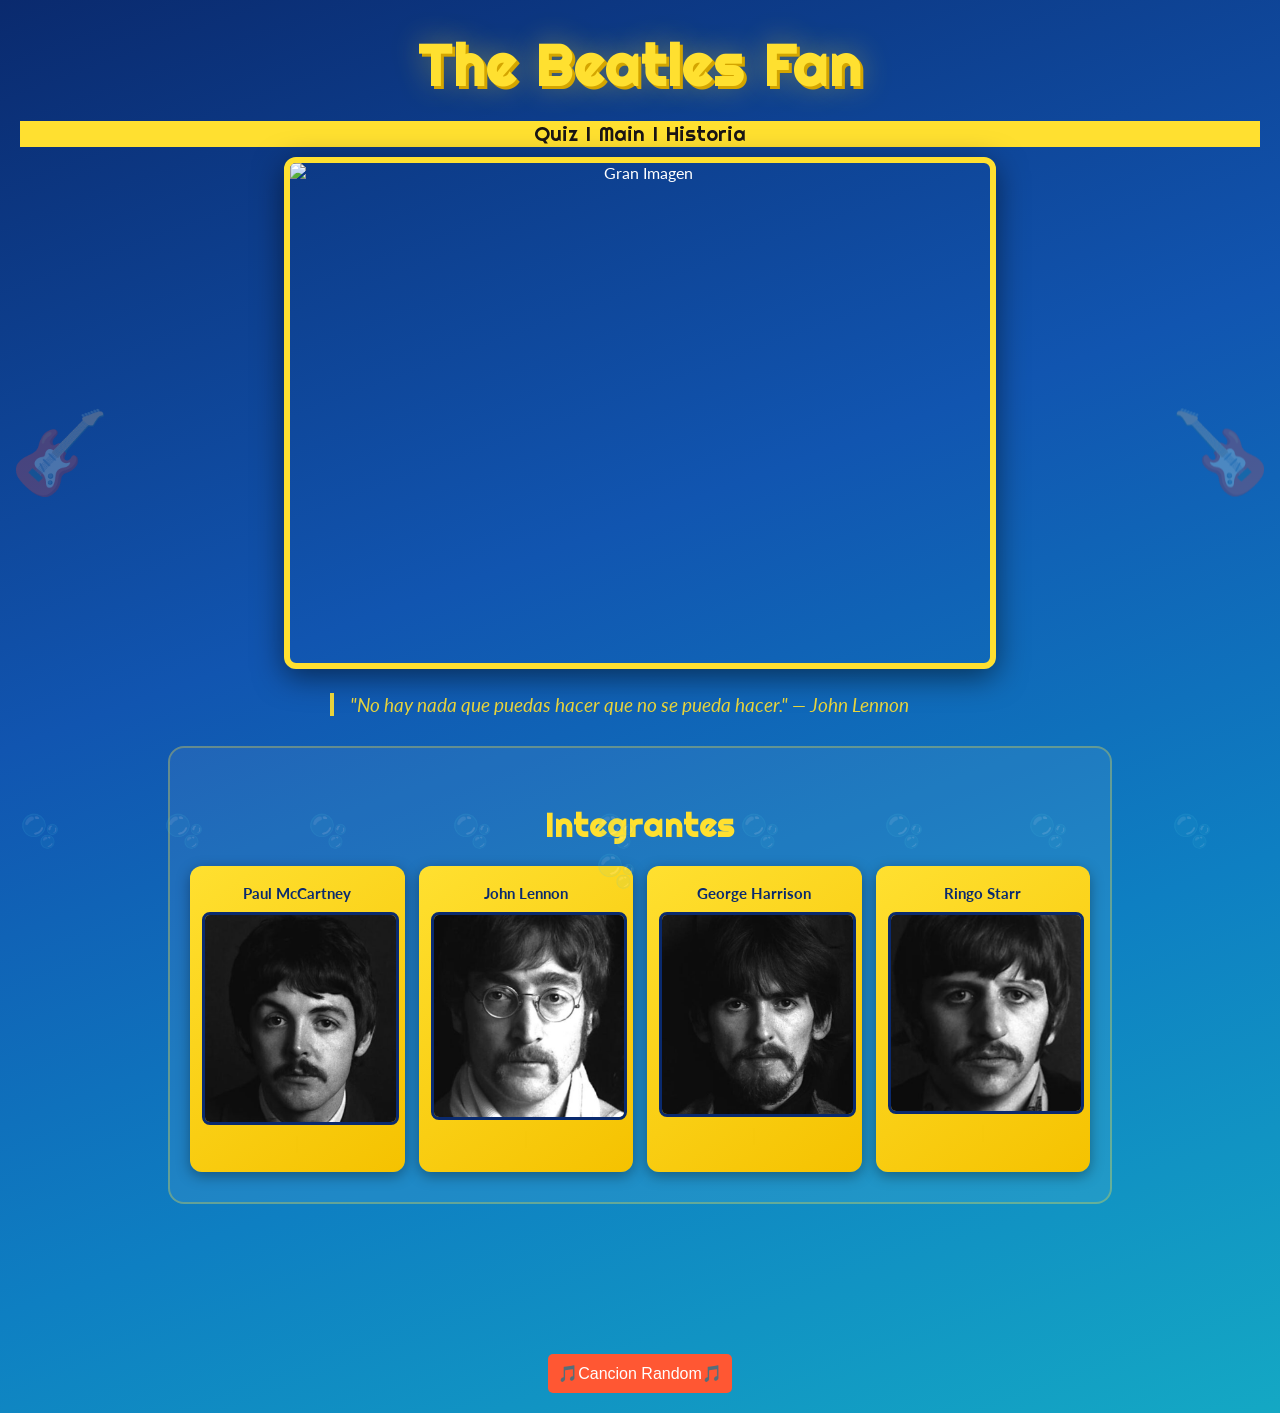
==== index.html @ 3f21a4d5 "arreglo de los nombres y avance del historia.html" ====
<!DOCTYPE html>
<html>
<head>
    <title>Imagen</title>
    <link rel="preconnect" href="https://fonts.googleapis.com">
    <link href="https://fonts.googleapis.com/css2?family=Righteous&family=Lato:wght@400;700&display=swap" rel="stylesheet">
    <link rel="stylesheet" type="text/css" href="index.css">
    <link href="C:\Users\matia\OneDrive\Documents\lenguajes\Lenguajes-web\quiz">
</head>
<body>
 
    <!-- guitarras decorativas laterales -->
    <div class="guitar guitar-left">🎸</div>
    <div class="guitar guitar-right">🎸</div>

    <h1>The Beatles Fan</h1>
    <!-- navegacion -->
    <div class="navigation">
        <a style="text-decoration:none" href="quiz.html" type="text/css">Quiz I</a> <a style="text-decoration:none" href="index.html" type="text/css">Main </a> <a style="text-decoration:none" href="prueba.html" type="text/css">I Historia</a><style>
                a { color: rgb(25, 20, 20); }
        </style>  
    </div>

    <img src="https://upload.wikimedia.org/wikipedia/commons/a/a4/The_Beatles_Abbey_Road_album_cover.jpg" alt="Gran Imagen" width="700" height="500"/>
    <p class="quote">"No hay nada que puedas hacer que no se pueda hacer." — John Lennon</p>
    <!--- grid integrantes-->
    <section class="grid-section">
        <h2>Integrantes</h2>
        <div class="grid-container">
            <div class="grid-item">
                Paul McCartney
                <a href="https://es.wikipedia.org/wiki/Paul_Mccartney" target="_blank"><img src="Imagenes/Paul.png" alt="Paul McCartney"></a>
            </div>
            <div class="grid-item">
                John Lennon
                <a href="https://es.wikipedia.org/wiki/John_Lennon" target="_blank"><img src="Imagenes/John.png" alt="John Lennon"></a>
            </div>
            <div class="grid-item">
                George Harrison
                <a href="https://es.wikipedia.org/wiki/George_Harrison" target="_blank"><img src="Imagenes/George.png" alt="George Harrison"></a>
            </div>
            <div class="grid-item">
                Ringo Starr
                <a href="https://es.wikipedia.org/wiki/Ringo_Starr" target="_blank"><img src="Imagenes/Ringo.png" alt="Ringo Starr"></a>
            </div>
        </div>
    </section>
    <!--frases carrusel-->
    <section class="frases-section">
    <div class="frases-box">
        <p class="frase">"La vida es lo que pasa mientras estás ocupado haciendo otros planes."<span class="autor">— John Lennon</span></p>
        <p class="frase">"Si no sabes a dónde vas, cualquier camino te llevará ahí."<span class="autor">— George Harrison</span></p>
        <p class="frase">"Todo lo que necesitás es amor."<span class="autor">— John Lennon</span></p>
        <p class="frase">"En el final, el amor que recibís es igual al amor que dás."<span class="autor">— Paul McCartney</span></p>
        <p class="frase">"La música sigue sonando mucho después de que la canción termina."<span class="autor">— Paul McCartney</span></p>
    </div>
    </section>
    <!--Boton cancion random-->
    <button type="r_song">🎵Cancion Random🎵</button>


</body>
</html>
---- index.css ----
/* fondo océano con burbujas*/
body {
    background: linear-gradient(160deg, #0a2a6e 0%, #1155b0 40%, #0e7fc2 70%, #14a8c4 100%);
    color: #fff;
    font-family: 'Lato', sans-serif;
    min-height: 100vh;
    margin: 0;
    padding: 20px;
    text-align: center;
    position: relative;
    overflow-x: hidden;
}

/* burbujas de fondo */
body::before {
    content: "🫧 🫧 🫧 🫧 🫧 🫧 🫧 🫧 🫧 🫧";
    position: fixed;
    bottom: 10px;
    left: 0;
    width: 100%;
    font-size: 2rem;
    letter-spacing: 3rem;
    opacity: 0.15;
    pointer-events: none;
    animation: floatBubbles 8s ease-in-out infinite alternate;
}

@keyframes floatBubbles {
    from { transform: translateY(0px); }
    to   { transform: translateY(-30px); }
}

/* guitarras laterales fijas */
.guitar {
    position: fixed;
    top: 50%;
    transform: translateY(-50%);
    font-size: 5rem;
    opacity: 0.25;
    pointer-events: none;
    animation: swayGuitar 4s ease-in-out infinite alternate;
}

.guitar-left  { left: 10px; }
.guitar-right { right: 10px; transform: translateY(-50%) scaleX(-1); }

@keyframes swayGuitar {
    from { transform: translateY(-50%) rotate(-5deg); }
    to   { transform: translateY(-50%) rotate(5deg); }
}
/* corrige el flip del derecho */
.guitar-right {
    animation-name: swayGuitarR;
}
@keyframes swayGuitarR {
    from { transform: translateY(-50%) scaleX(-1) rotate(-5deg); }
    to   { transform: translateY(-50%) scaleX(-1) rotate(5deg); }
}
/* navegacion */
.navigation{
  background-color: #FFE030;
  color: rgb(25, 20, 20);
  text-align: center;
  font-family: 'Righteous', cursive;
  font-size: 20px;
  font-weight: 100;
  word-spacing: 2px;  
}

/* titulo principal */
h1 {
    font-family: 'Righteous', cursive;
    font-size: 3.5rem;
    color: #FFE030;
    text-shadow:
        3px 3px 0px #d4a500,
        0 0 30px rgba(255, 224, 48, 0.4);
    margin: 10px 0 20px;
    letter-spacing: 2px;
}

/* imagen principal */
img[alt="Gran Imagen"] {
    border: 6px solid #FFE030;
    border-radius: 12px;
    box-shadow: 0 8px 30px rgba(0, 0, 0, 0.5);
    display: block;
    margin: 10px auto;
    max-width: 100%;
    height: auto;
}

/* cita */
.quote {
    font-style: italic;
    font-size: 1.2rem;
    color: #FFE030;
    margin: 24px auto;
    max-width: 600px;
    border-left: 4px solid #FFE030;
    padding-left: 16px;
    text-align: left;
    opacity: 0.9;
}

/* seccion grid */
.grid-section {
    padding: 30px 20px;
    background-color: rgba(255, 255, 255, 0.07);
    border: 2px solid rgba(255, 224, 48, 0.3);
    border-radius: 16px;
    margin: 30px auto;
    max-width: 900px;
}

h2 {
    font-family: 'Righteous', cursive;
    font-size: 2rem;
    color: #FFE030;
    letter-spacing: 1px;
    margin-bottom: 20px;
}

/* grid */
.grid-container {
    display: grid;
    grid-template-columns: repeat(4, 1fr);
    gap: 14px;
}

.grid-item {
    background: linear-gradient(145deg, #FFE030, #f5c200);
    color: #0a2a6e;
    padding: 18px 12px;
    text-align: center;
    border-radius: 12px;
    font-family: 'Lato', sans-serif;
    font-weight: 700;
    font-size: 0.95rem;
    box-shadow: 0 4px 14px rgba(0,0,0,0.35);
    transition: transform 0.2s ease, box-shadow 0.2s ease;
}

.grid-item:hover {
    transform: translateY(-5px) scale(1.03);
    box-shadow: 0 10px 24px rgba(0, 0, 0, 0.45);
}

.grid-item img {
    object-fit: cover;
    max-width: 100%;
    height: auto;
    display: block;
    margin: 10px auto 0;
    border-radius: 8px;
    border: 3px solid #0a2a6e;
}

/* notas musicales*/
.grid-item::after {
    content: "♩";
    font-size: 1.2rem;
    display: block;
    margin-top: 6px;
    opacity: 0.4;
}

/*frases carrusel*/
.frases-section { text-align: center; margin: 30px auto; max-width: 700px; }
.frases-titulo  { color: #FFE030; font-family: 'Righteous', cursive; letter-spacing: 2px; }
.frases-box     { position: relative; height: 90px; display: flex; align-items: center; justify-content: center; }
.frase          { position: absolute; width: 100%; opacity: 0; color: #fff; font-style: italic; font-size: 1.05rem; line-height: 1.6; }
.autor          { display: block; font-style: normal; color: #FFE030; font-size: 0.82rem; margin-top: 8px; }

.frase:nth-child(1) { animation: rotar 20s infinite 0s;  }
.frase:nth-child(2) { animation: rotar 20s infinite 4s;  }
.frase:nth-child(3) { animation: rotar 20s infinite 8s;  }
.frase:nth-child(4) { animation: rotar 20s infinite 12s; }
.frase:nth-child(5) { animation: rotar 20s infinite 16s; }

@keyframes rotar {
  0%  { opacity: 0 }
  5%  { opacity: 1 }
  20% { opacity: 1 }
  25% { opacity: 0 }
  100%{ opacity: 0 }
}

button[type="r_song"] {
    padding: 10px;
    background-color: #ff5733;
    color: #fff;
    border: none;
    border-radius: 5px;
    cursor: pointer;
    font-size: 16px;
}
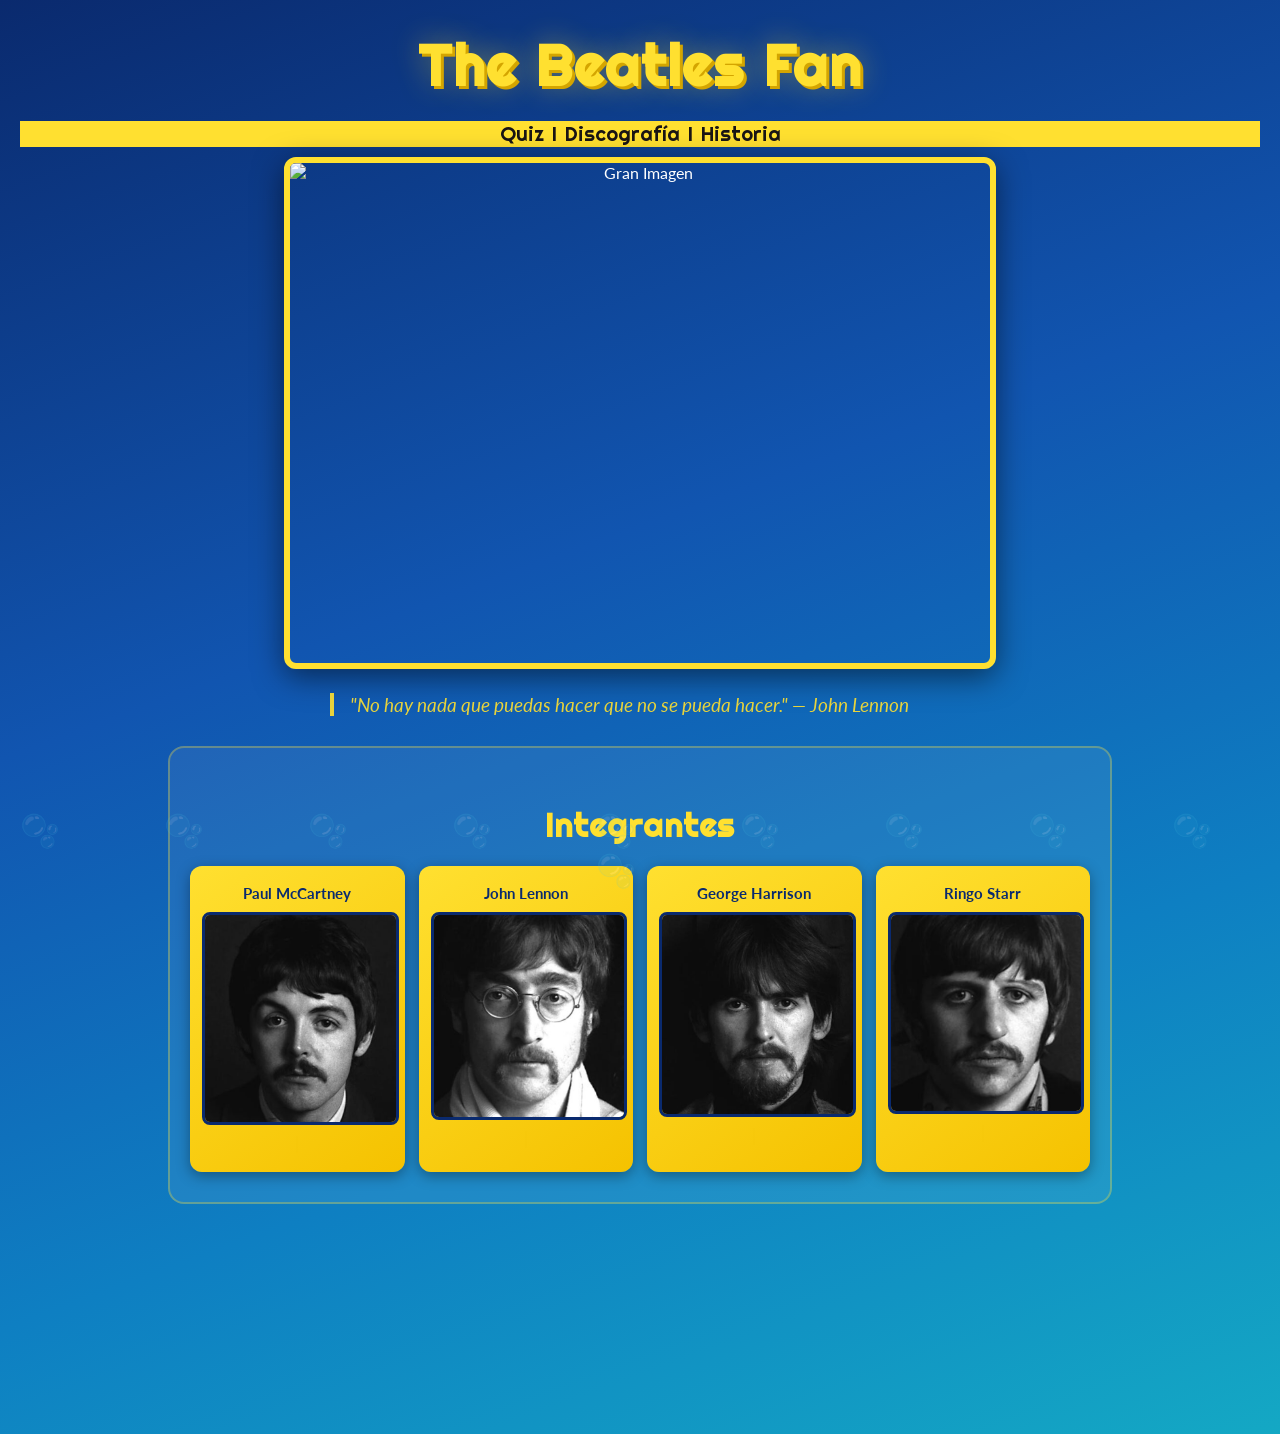
==== commit 9c192cea: "html y css terminados" ====
--- a/index.html
+++ b/index.html
@@ -1,7 +1,7 @@
 <!DOCTYPE html>
 <html>
 <head>
-    <title>Imagen</title>
+    <title>The Beatles Fan</title>
     <link rel="preconnect" href="https://fonts.googleapis.com">
     <link href="https://fonts.googleapis.com/css2?family=Righteous&family=Lato:wght@400;700&display=swap" rel="stylesheet">
     <link rel="stylesheet" type="text/css" href="index.css">
@@ -9,14 +9,10 @@
 </head>
 <body>
  
-    <!-- guitarras decorativas laterales -->
-    <div class="guitar guitar-left">🎸</div>
-    <div class="guitar guitar-right">🎸</div>
-
-    <h1>The Beatles Fan</h1>
+    <a href="index.html" style="text-decoration: none;"><h1>The Beatles Fan</h1> </a>
     <!-- navegacion -->
     <div class="navigation">
-        <a style="text-decoration:none" href="quiz.html" type="text/css">Quiz I</a> <a style="text-decoration:none" href="index.html" type="text/css">Main </a> <a style="text-decoration:none" href="prueba.html" type="text/css">I Historia</a><style>
+        <a style="text-decoration:none" href="quiz.html" type="text/css">Quiz I</a> <a style="text-decoration:none" href="discos.html" type="text/css">Discografía </a> <a style="text-decoration:none" href="historia.html" type="text/css">I Historia</a><style>
                 a { color: rgb(25, 20, 20); }
         </style>  
     </div>
@@ -55,8 +51,6 @@
         <p class="frase">"La música sigue sonando mucho después de que la canción termina."<span class="autor">— Paul McCartney</span></p>
     </div>
     </section>
-    <!--Boton cancion random-->
-    <button type="r_song">🎵Cancion Random🎵</button>
 
 
 </body>
--- a/index.css
+++ b/index.css
@@ -28,33 +28,6 @@
 @keyframes floatBubbles {
     from { transform: translateY(0px); }
     to   { transform: translateY(-30px); }
-}
-
-/* guitarras laterales fijas */
-.guitar {
-    position: fixed;
-    top: 50%;
-    transform: translateY(-50%);
-    font-size: 5rem;
-    opacity: 0.25;
-    pointer-events: none;
-    animation: swayGuitar 4s ease-in-out infinite alternate;
-}
-
-.guitar-left  { left: 10px; }
-.guitar-right { right: 10px; transform: translateY(-50%) scaleX(-1); }
-
-@keyframes swayGuitar {
-    from { transform: translateY(-50%) rotate(-5deg); }
-    to   { transform: translateY(-50%) rotate(5deg); }
-}
-/* corrige el flip del derecho */
-.guitar-right {
-    animation-name: swayGuitarR;
-}
-@keyframes swayGuitarR {
-    from { transform: translateY(-50%) scaleX(-1) rotate(-5deg); }
-    to   { transform: translateY(-50%) scaleX(-1) rotate(5deg); }
 }
 /* navegacion */
 .navigation{
@@ -168,9 +141,9 @@
 /*frases carrusel*/
 .frases-section { text-align: center; margin: 30px auto; max-width: 700px; }
 .frases-titulo  { color: #FFE030; font-family: 'Righteous', cursive; letter-spacing: 2px; }
-.frases-box     { position: relative; height: 90px; display: flex; align-items: center; justify-content: center; }
-.frase          { position: absolute; width: 100%; opacity: 0; color: #fff; font-style: italic; font-size: 1.05rem; line-height: 1.6; }
-.autor          { display: block; font-style: normal; color: #FFE030; font-size: 0.82rem; margin-top: 8px; }
+.frases-box     { position: relative; height: 150px; display: flex; align-items: center; justify-content: center; }
+.frase          { position: absolute; width: 100%; opacity: 0; color: #fff; font-style: italic; font-size: 1.4rem; line-height: 1.6; }
+.autor          { display: block; font-style: normal; color: #FFE030; font-size: 1.8rem; margin-top: 8px; }
 
 .frase:nth-child(1) { animation: rotar 20s infinite 0s;  }
 .frase:nth-child(2) { animation: rotar 20s infinite 4s;  }
@@ -185,13 +158,3 @@
   25% { opacity: 0 }
   100%{ opacity: 0 }
 }
-
-button[type="r_song"] {
-    padding: 10px;
-    background-color: #ff5733;
-    color: #fff;
-    border: none;
-    border-radius: 5px;
-    cursor: pointer;
-    font-size: 16px;
-}
